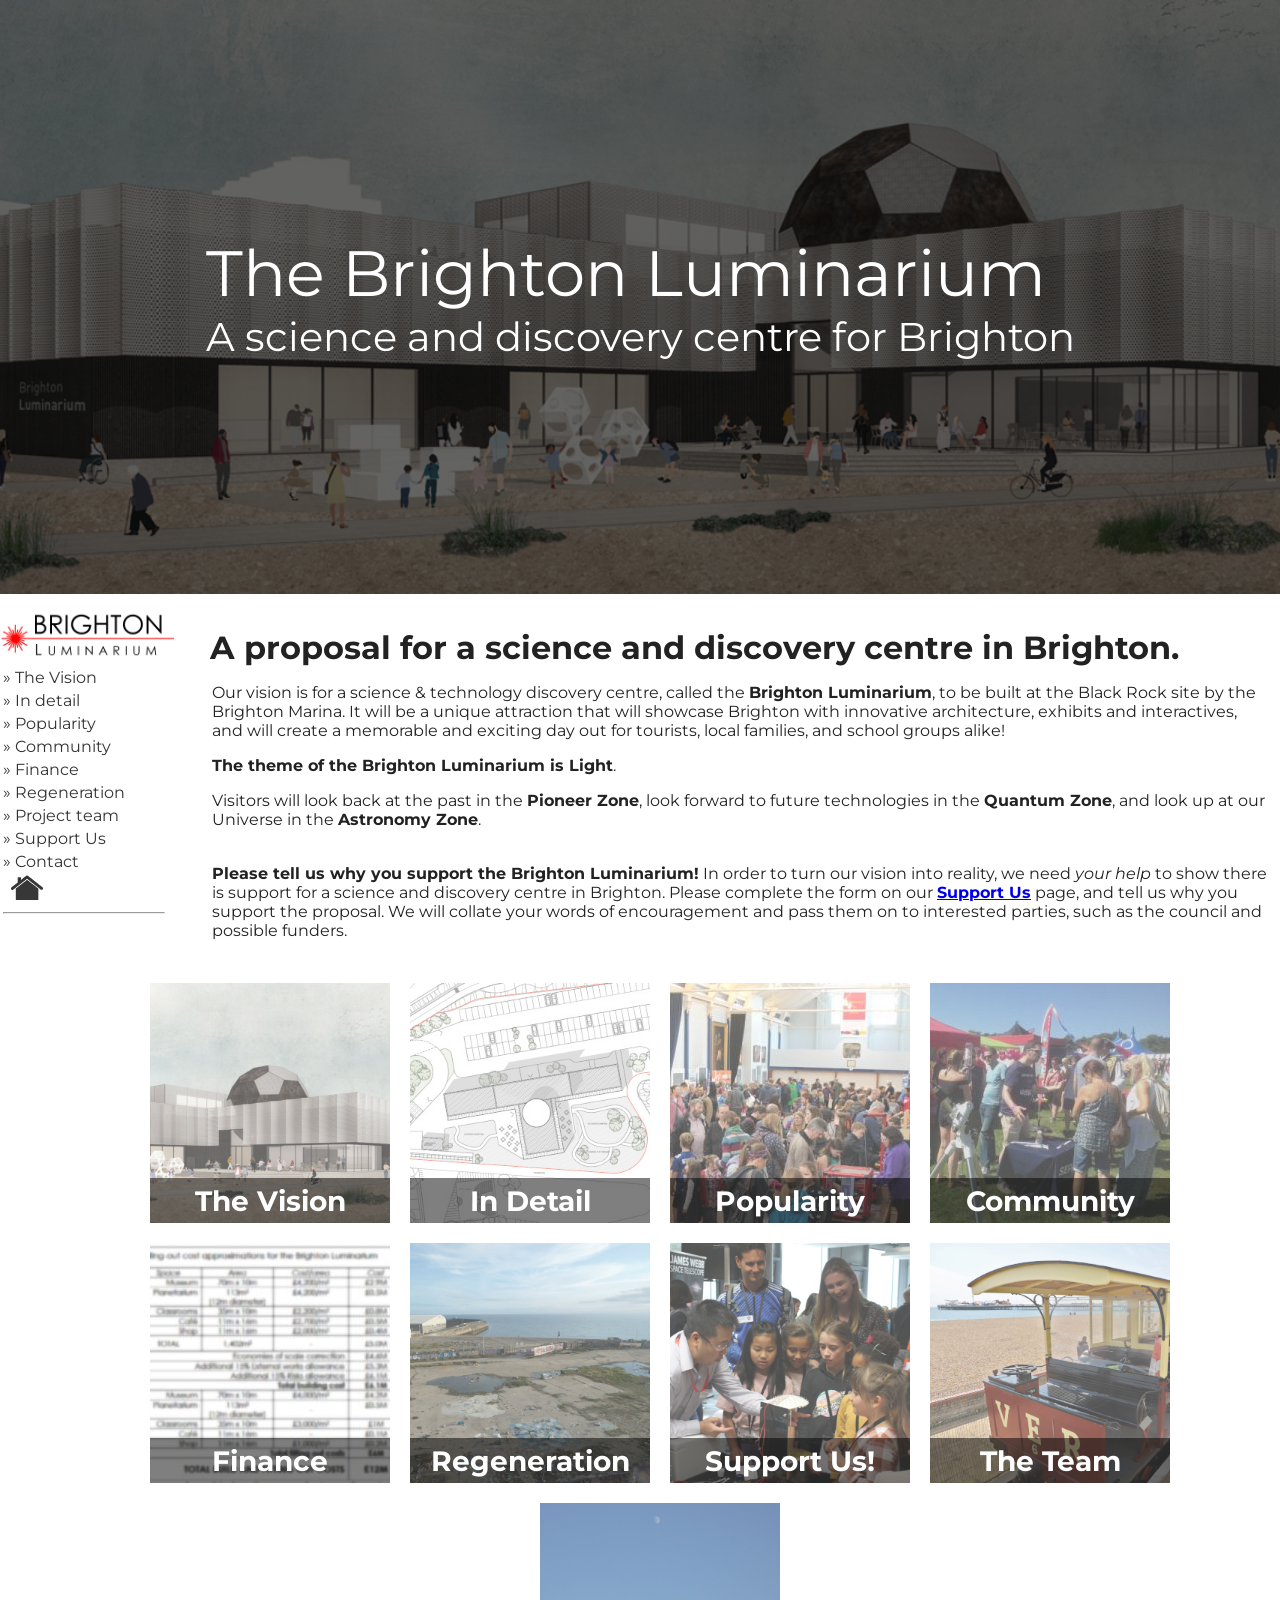
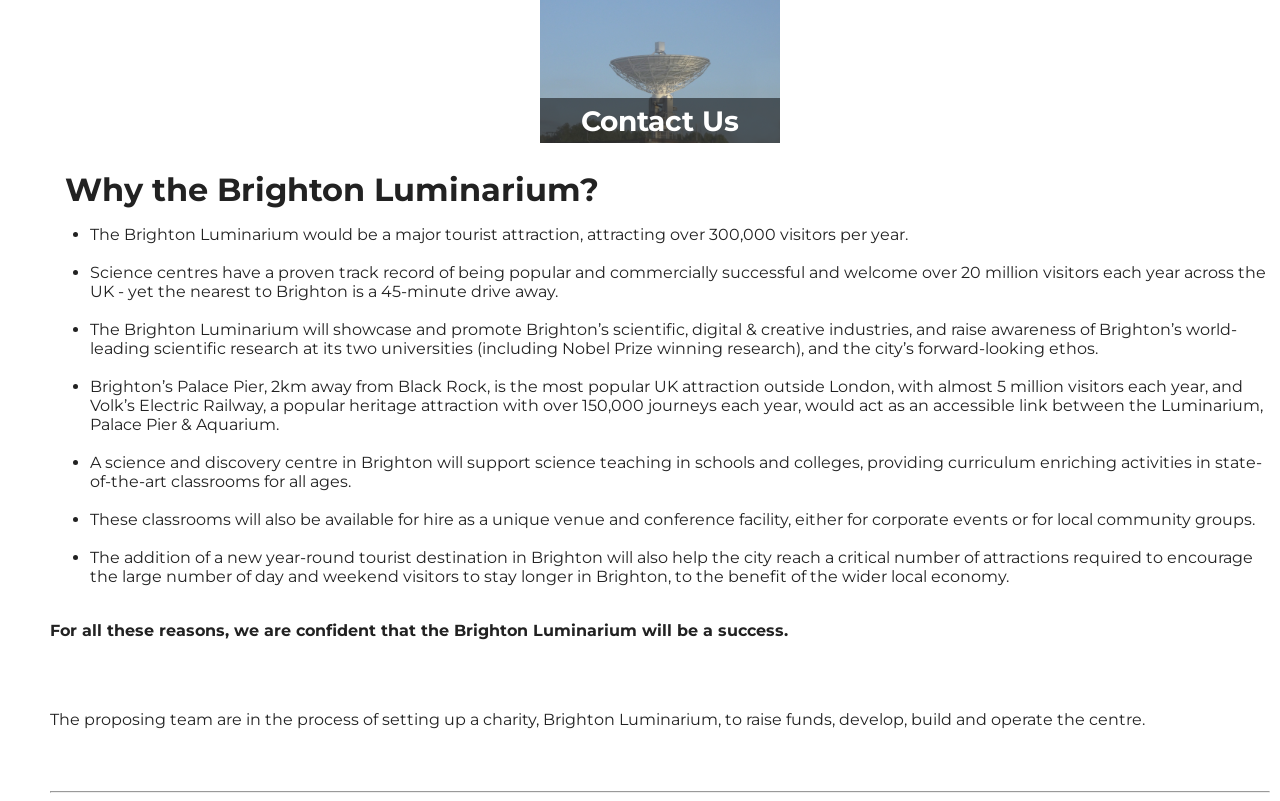
==== index.html @ b0a51fd8 "Update index.html" ====
<!DOCTYPE html>
<html lang="en">
<head>

  <meta charset="utf-8">
  <title>Brighton Luminarium</title>
  <meta name="description" content="">
  <meta name="author" content="">

  <!-- Mobile Specific Metas
  –––––––––––––––––––––––––––––––––––––––––––––––––– -->
  <meta name="viewport" content="width=device-width, initial-scale=1">

<link rel="stylesheet" href="css/common.css">
</head>
  
<body>

       
  <div class="title_container">
    <img src="images/Luminarium_smcrop.png" class="image_overlay">
    <div class="video_title_container">
      <span class='title'>The Brighton Luminarium</span><br>
      <span class='subtitle'>A science and discovery centre for Brighton</span>
      </div>
    </div>
  
<div class="leftmenubar" id="theleftmenubar"  style="top: 20px;">
  <script id="leftmenu" src="leftmenu.js"></script>
</div> 

<script>
function myFunction() {
  var x = document.getElementById("theleftmenubar");
  if (x.className === "leftmenubar") {
    x.className += " responsive";
  } else {
    x.className = "leftmenubar";
  }
}
</script>
  
    
 <div class="content">
   <br>
       <h2 style="align: center;">A proposal for a science and discovery centre in Brighton.</h2>
   
   <div style="margin-left: 162px; width: auto;">
     
<p>Our vision is for a science & technology discovery centre, called the <b>Brighton Luminarium</b>, to be built at the Black Rock site by the Brighton Marina.  It will be a unique attraction that will showcase Brighton with innovative architecture, exhibits and interactives, and will create a memorable and exciting day out for tourists, local families, and school groups alike!</p>
   
     <p><b>The theme of the Brighton Luminarium is Light</b>. </p>
     <p>Visitors will look back at the past in the <b>Pioneer Zone</b>, look forward to future technologies in the <b>Quantum Zone</b>, and look up at our Universe in the <b>Astronomy Zone</b>.
              
   <br><br>
   
   <p><b>Please tell us why you support the Brighton Luminarium!</b>  In order to turn our vision into reality, we need <i>your help</i> to show there is support for a science and discovery centre in Brighton.  Please complete the form on our <a href="supportus.html"><b>Support Us</b></a> page, and tell us why you support the proposal.  We will collate your words of encouragement and pass them on to interested parties, such as the council and possible funders.</p>
   <br>
  </div>
      
<div style="text-align:center;">
     
  <div class="menuimage">
  <a href="vision.html">
  <img src="/images/Luminarium_tinysq.jpg">
  <div class="menuimagetext">
    <h3>The Vision</h3>
    </div>
    </a>
  </div>
   
  <div class="menuimage">  
    <a href="detail.html">
  <img src="/images/Luminariumplans_tinysq.jpg">
  <div class="menuimagetext">
    <h3>In Detail</h3>
    </div>
    </a>
  </div> 
     
 <div class="menuimage">
  <a href="popularity.html">
  <img src="/images/popular_tinysq.jpg">
  <div class="menuimagetext">
    <h3>Popularity</h3>
    </div>
    </a>
  </div>
   
  <div class="menuimage">
  <a href="localcommunity.html">
  <img src="/images/localcommunity_tinysq.jpg">
  <div class="menuimagetext">
    <h3>Community</h3>
    </div>
    </a>
  </div> 
 
     
     
 <div class="menuimage">
 <a href="financial.html">
  <img src="/images/financial_tinysq.jpg">
  <div class="menuimagetext">
    <h3>Finance</h3>
    </div>
    </a>
  </div>
   
  <div class="menuimage">
  <a href="regeneration.html">
  <img src="/images/regeneration_tinysq.jpg">
  <div class="menuimagetext">
    <h3>Regeneration</h3>
    </div>
    </a>
  </div> 
     
 <div class="menuimage">
   <a href="supportus.html">
  <img src="/images/supportus_tinysq.jpg">
  <div class="menuimagetext">
    <h3>Support Us!</h3>
    </div>
    </a>
  </div>
        
 <div class="menuimage">
 <a href="team.html">
  <img src="/images/team_tinysq.jpg">
  <div class="menuimagetext">
    <h3>The Team</h3>
    </div>
    </a>
  </div>
       
  <div class="menuimage">  
  <a href="localcommunity.html">
  <img src="/images/contact_tinysq.jpg">
  <div class="menuimagetext">
    <h3>Contact Us</h3>
    </div>
    </a>
  </div> 
 
   </div>

  
  <h2>Why the Brighton Luminarium?</h2>
  
        <ul><li>The Brighton Luminarium would be a major tourist attraction, attracting over 300,000 visitors per year.<br><br></li>

          <li>Science centres have a proven track record of being popular and commercially successful and welcome over 20 million visitors each year across the UK - yet the nearest to Brighton is a 45-minute drive away.<br><br></li>
          
        <li>The Brighton Luminarium will showcase and promote Brighton’s scientific, digital & creative industries, and raise awareness of Brighton’s world-leading scientific research at its two universities (including Nobel Prize winning research), and the city’s forward-looking ethos.<br><br></li>
     <li>Brighton’s Palace Pier, 2km away from Black Rock, is the most popular UK attraction outside London, with almost 5 million visitors each year, and Volk’s Electric Railway, a popular heritage attraction with over 150,000 journeys each year, would act as an accessible link between the Luminarium, Palace Pier &amp; Aquarium.<br><br></li>
        <li>A science and discovery centre in Brighton will support science teaching in schools and colleges, providing curriculum enriching activities in state-of-the-art classrooms for all ages.<br><br></li>  
          <li>These classrooms will also be available for hire as a unique venue and conference facility, either for corporate events or for local community groups.<br><br></li>
        <li>The addition of a new year-round tourist destination in Brighton will also help the city reach a critical number of attractions required to encourage the large number of day and weekend visitors to stay longer in Brighton, to the benefit of the wider local economy.<br><br></li>
      </ul>
   <p><b>For all these reasons, we are confident that the Brighton Luminarium will be a success.</b></p>
  <br><br>
        <p>The proposing team are in the process of setting up a charity, Brighton Luminarium, to raise funds, develop, build and operate the centre. </p>

   <br><br>
   
  <hr>    

</div>
  
  


<!-- End Document -->
</body>
</html>
---- css/common.css ----
html, body {
  margin:0;
  padding:0;
  font-family: Arial, Helvetica, sans-serif;
  font-family: 'Montserrat', sans-serif;
  color:#222222;
}


/*  Front page index.html, big image and title formatting - much of this (the .introvid, video stuff & .social) is not even used, but it's left in just in case...  */

.title {
  font-family: Arial, Helvetica, sans-serif;
  font-family: 'Montserrat', sans-serif;
  font-size: 4.0em;
  color:#ffffff;
}

.subtitle {
  font-family: Arial, Helvetica, sans-serif;
  font-family: 'Montserrat', sans-serif;
  font-size: 2.5em;
  color:#ffffff;
}

.introvid {
  opacity:75%;
  /* width: 100vw; */
  width: auto;
  height: 66vh;
  object-fit: cover;
  padding: 0px;
}

.title_container {
  background-color: #000;
  padding: 0px;
  display: flex;
  justify-content: center;
  align-items: center;
  height: 66vh;
}

.video_wrapper {
  background-color: #000;
  padding: 0px;
  display: flex;
  justify-content: center;
  align-items: center;
}

.video_title_container {
  position:absolute;
}

.image_overlay {
  opacity:40%;
  width: auto;
  /* width: 100vw; */
  height: 66vh;
  object-fit: cover;
  padding: 0px;
}

.wrapper {
    display: flex;
    width: 100%;
}

.social {
  height: 40px;
  padding: 5px;
  opacity: 0.5;
  display: inline-block;
}

.social:hover {
  opacity: 1.0;
}

.photo:hover{
  color: #424242;
  -webkit-transition: all .3s ease-in;
  -moz-transition: all .3s ease-in;
  -ms-transition: all .3s ease-in;
  -o-transition: all .3s ease-in;
  transition: all .3s ease-in;
  opacity: 1;
  transform: scale(2);
  -ms-transform: scale(2); /* IE 9 */
  -webkit-transform: scale(2); /* Safari and Chrome */

}



/* General formatting in the sub-pages */

.tablecaption {
  font-family: Arial, Helvetica, sans-serif;
  font-family: 'Montserrat', sans-serif;
  font-size: 0.8em;
  font-style: italic;
  color:#555555;
  text-align: center;
  float: center;
  width: 80%;
  margin: auto;
  margin-bottom: 8px;
  margin-left: auto; 
  margin-right: auto;
  z-index: 1;
}

/*  BLimgs (Brighton Luminarium images) are the inset images, with captions, on all the pages */
.BLimgs {
  border: 4px solid #cccccc;
  margin: 20px 20px 20px 100px;
  text-align: center;
  float: center;
  margin: auto;
  margin-left: auto; 
  margin-right: auto;
  z-index: 1;
  width: 320px;
  hspace: 20px;
}

/*  This sets the div-box for the .BLimgs (images) to go in.  It changes size if the windows shrinks (=on a mobile phone) - see far below for that code.  */
.BLimgsdiv {
 width: 360px;
 position: relative; 
 display:inline-block;
}

.BLimgsdiv hr {
  width: 80%;
}

.decorimage {
  float: right; 
}

h1, h2 {
  font-family: Arial, Helvetica, sans-serif;
  font-family: 'Montserrat', sans-serif;
}

h1 {
    font-size: 3.0em;
}

h2 {
  font-size: 2.0em;
  margin: 15px;
 }

li {
  left: 15px;
}

.content {
  font-family: 'Montserrat', sans-serif;
  margin-left: 50px;
   margin-right: 10px;
  /* was margin-left: 70px; */
  left: 15px;
  right: 15px;
  position: static;
  top: 12px;
  text-align: left;
  align: left;
  margin-top: 0px;
  z-index: 1;
}

.frontpageformatfiddle {
  margin-top: 0px;
}




/* top left menu bar formatting...  */

/* the leftmenubar contains the menuicon at the top, followed by the menuitems */

.menuicon {
  position: relative;
  top: 0px;
  text-align: left;
  margin-left: -30px;
  color: #333333;
  text-decoration: none; 
/*  The following height command, and in the thin window .leftmenubar definition, puts a bit of space between the BL icon and the top menu item */
  height: 50px;
  padding-bottom: 5px;
}

.menuicon a {
  text-decoration: none;
}

.menuitems {
    background: rgba(255,255,255,0.9);
    margin-top: -4px;
/*  background-color: #ffffff;  */
/*  width: 160px;    ....makes hr in left menu appear all the time.   */
}

.menuitems a {
  color: #333333;
  text-decoration: none;
  font-size: 1.0em;
  opacity:  1.0;
  z-index: 9;
  align: left;
  text-align: left;
}


.leftmenubar {
  position: relative;
  width: 210px;
  opacity:  1.0;
  z-index: 9;
  float: left;
  background-color: #ffffff;
  margin-bottom: 0px;
}

.leftmenubar a {
  color: #333333;
  text-decoration: none
}

.leftmenubar a:hover {
  color: #000000;
  font-weight: bold;
}








/* This is for the big menu images in the front index.html page */

.menuimage {
  position: relative;
/*  float: left; */
  display: inline-block;
/*  margin: 10px;  */
  margin: 8px; 
}

.menuimage img {
/*  height: 320px;  */
/*  width: 320px;  */
  height: 240px;  
  width: 240px;
  opacity: 0.7;
}

.menuimage img:hover {
  opacity: 1.0;
}

.menuimagetext {
  font-family: Arial, Helvetica, sans-serif;
  font-family: 'Montserrat', sans-serif;
  color:#ffffff;
  text-color: white;
  text-decoration: none; 
  
  position: absolute; /* Position the background text */
  background: rgb(0, 0, 0); /* Fallback color */
  background: rgba(0, 0, 0, 0.5); /* Black background with 0.5 opacity */
  
   width: 240px;  /* was 225px */
   height: 15px;
   padding-bottom: 30px;
   bottom: 4px;
   padding-left: 0px;  /* was 15px */
   left: 0px; 
   font-size: 1.5em;
  
}

.menuimagetext h3 {
  padding-top: 0px;
/*  margin-top: 10px;  */
  margin-top: 6px;
}

.menuimagetext a {
  color:#ffffff;
  text-color: white;
  text-decoration: none; 
}







/* If the screen is narrow, either on a computer of a phone, then the following formatting tweaks it accordingly */

@media screen and (max-width: 800px) {
  
  .icon {
   margin-top: 10px; 
  }
  
  .leftmenubar { 
    z-index: 0;
    /*  The following height command hides the entire left menu when the window is thin.  If it's not defined, the menu appears on top of the text throughout */
    height: 55px;
    margin-left: 0px;
    padding-left: 0px;
    left: 15px;
    /*  width: 225px;  */
    /* width: 335px; */
    width:  100%; 
    margin-top: -20px;
  }
   
  .leftmenubar a {
    display: none;
    float: none;
    opacity: 1.0;
  }
  
  .leftmenubar a.icon {
    display: block;
    text-color: black;
  }
  
  .leftmenubar.responsive {
    position: relative;
/*    background-color: #ffffff;  */
    background: rgba(255,255,255,0.9);
 /*   opacity: 1.0; */
    z-index: 9;
  }
  
  .leftmenubar.responsive a {
    float: none;
    display: block;
  }
  
  
 .leftmenubar table, tbody, tr, td {
   border-spacing: 0px;
   left: 0px;
   padding-left: 0px;
   margin-left: 0px;
   height: 0px;
   width: 0px;
  }
  
  .menuicon {
    margin-left: 0px;
  }
  
  .menuitems {
    background: rgba(255,255,255,1.0);
   /*  width: 175px; */
  }
  
  .BLimgs {
  width: 160px;
  hspace: 10px;
}
  
 .BLimgsdiv {
 width: 180px;
}

  h1, h2 {
    text-align: center;
    margin-left: 10px;
    margin-right: 10px;
    margin-top: 25px;
    margin-bottom: 10px;
}
  
  h3 {margin-top: 0px; }
   
  .content {
    margin-left: 15px;
    margin-right: 10px;
    padding-left: 10px;
    padding-right: 10px;
    margin-top: 25px;
  }
  
  .menuimage img {
    height: 160px;  
    width: 160px;
    opacity: 1.0;
  }
  
  .menuimagetext {
   width: 160px; /* was 150px */
   height: 10px;
   padding-bottom: 20px;
   bottom: 4px;
   padding-left: 0px; /* was 10px */ 
   left: 0px; 
   font-size: 1em;
}

.menuimagetext h3 {
   font-size: 1em;
}
  
  

}  /*  End of narrow window formatting.  */



/* Also, if the page is narrow, change the front index.html image accordinly */

@media screen and (max-width: 600px) {  
  .decorimage {
    float: none;
    align: center;
    margin-left: auto;
    margin-right: auto;
    display: block;
  }
}
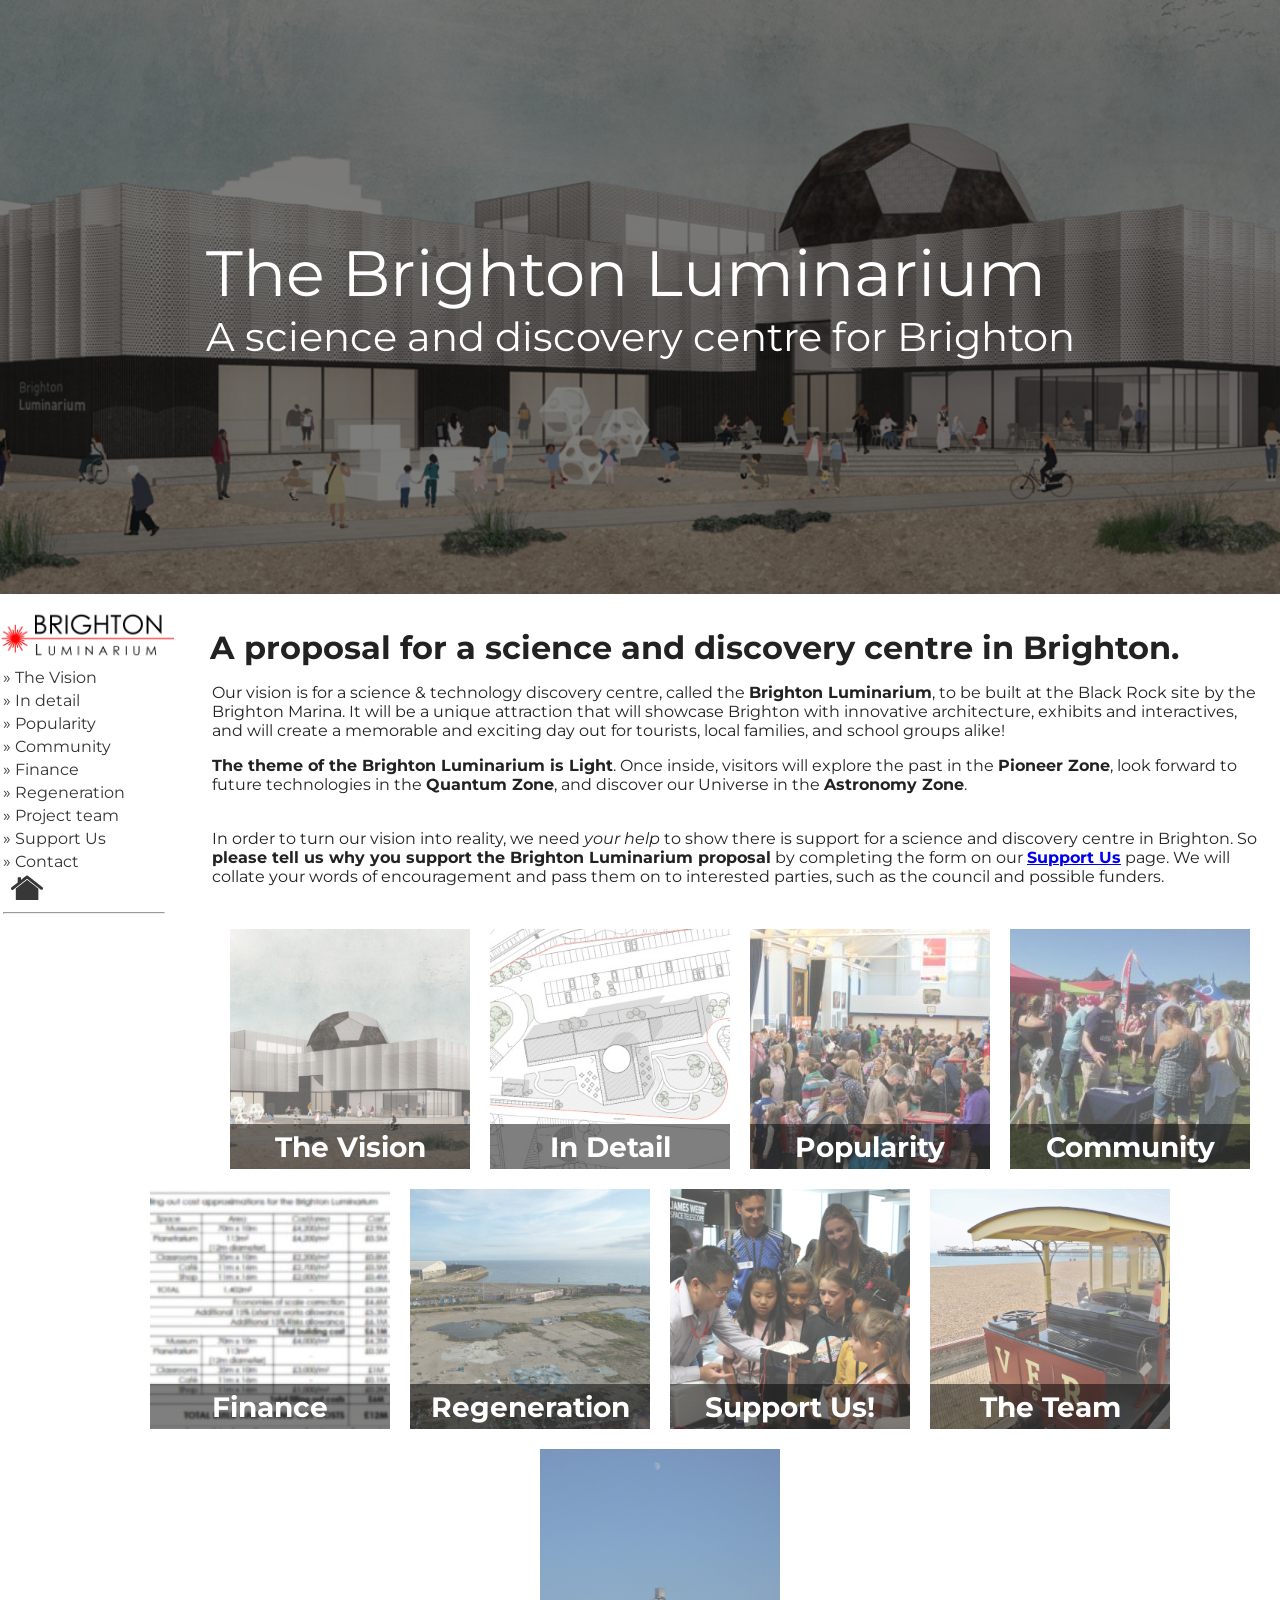
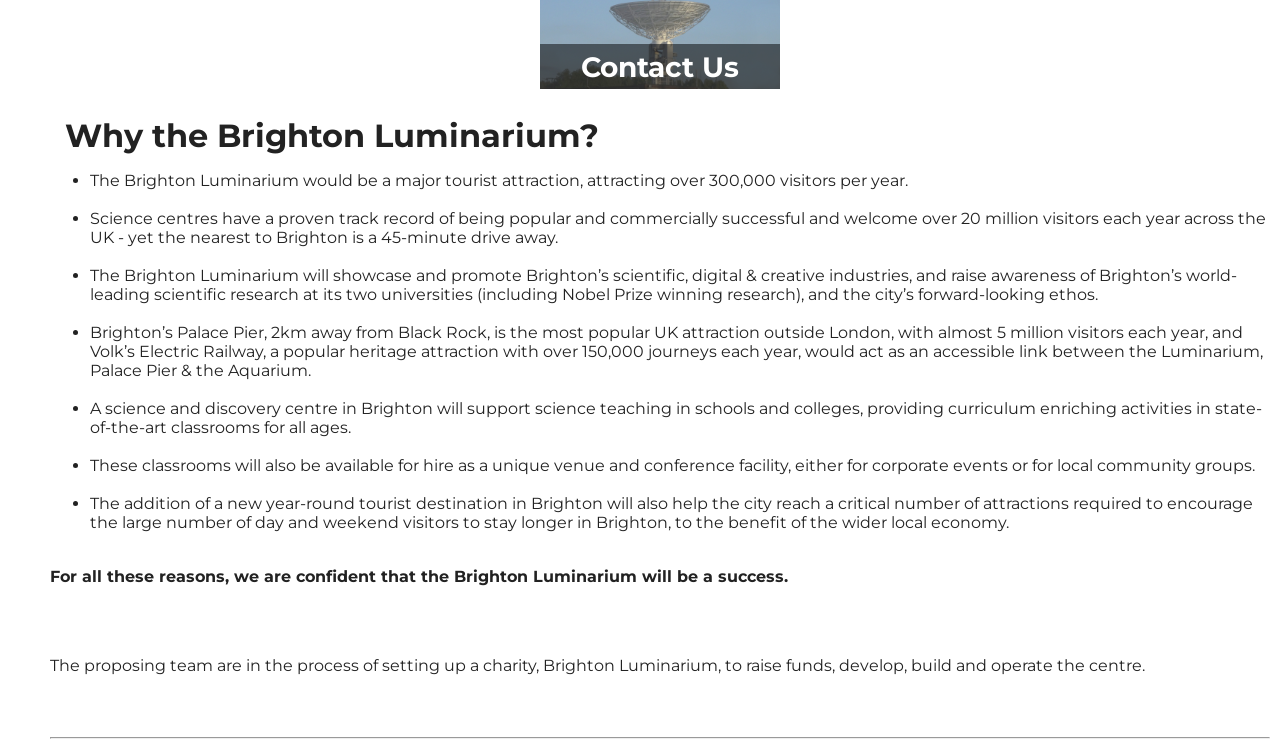
==== commit 26393ba8: "Update index.html" ====
--- a/index.html
+++ b/index.html
@@ -49,12 +49,11 @@
      
 <p>Our vision is for a science & technology discovery centre, called the <b>Brighton Luminarium</b>, to be built at the Black Rock site by the Brighton Marina.  It will be a unique attraction that will showcase Brighton with innovative architecture, exhibits and interactives, and will create a memorable and exciting day out for tourists, local families, and school groups alike!</p>
    
-     <p><b>The theme of the Brighton Luminarium is Light</b>. </p>
-     <p>Visitors will look back at the past in the <b>Pioneer Zone</b>, look forward to future technologies in the <b>Quantum Zone</b>, and look up at our Universe in the <b>Astronomy Zone</b>.
+     <p><b>The theme of the Brighton Luminarium is Light</b>. Once inside, visitors will explore the past in the <b>Pioneer Zone</b>, look forward to future technologies in the <b>Quantum Zone</b>, and discover our Universe in the <b>Astronomy Zone</b>.
               
    <br><br>
    
-   <p><b>Please tell us why you support the Brighton Luminarium!</b>  In order to turn our vision into reality, we need <i>your help</i> to show there is support for a science and discovery centre in Brighton.  Please complete the form on our <a href="supportus.html"><b>Support Us</b></a> page, and tell us why you support the proposal.  We will collate your words of encouragement and pass them on to interested parties, such as the council and possible funders.</p>
+   <p>In order to turn our vision into reality, we need <i>your help</i> to show there is support for a science and discovery centre in Brighton. So <b>please tell us why you support the Brighton Luminarium proposal</b> by completing the form on our <a href="supportus.html"><b>Support Us</b></a> page.  We will collate your words of encouragement and pass them on to interested parties, such as the council and possible funders.</p>
    <br>
   </div>
       
@@ -153,7 +152,7 @@
           <li>Science centres have a proven track record of being popular and commercially successful and welcome over 20 million visitors each year across the UK - yet the nearest to Brighton is a 45-minute drive away.<br><br></li>
           
         <li>The Brighton Luminarium will showcase and promote Brighton’s scientific, digital & creative industries, and raise awareness of Brighton’s world-leading scientific research at its two universities (including Nobel Prize winning research), and the city’s forward-looking ethos.<br><br></li>
-     <li>Brighton’s Palace Pier, 2km away from Black Rock, is the most popular UK attraction outside London, with almost 5 million visitors each year, and Volk’s Electric Railway, a popular heritage attraction with over 150,000 journeys each year, would act as an accessible link between the Luminarium, Palace Pier &amp; Aquarium.<br><br></li>
+     <li>Brighton’s Palace Pier, 2km away from Black Rock, is the most popular UK attraction outside London, with almost 5 million visitors each year, and Volk’s Electric Railway, a popular heritage attraction with over 150,000 journeys each year, would act as an accessible link between the Luminarium, Palace Pier &amp; the Aquarium.<br><br></li>
         <li>A science and discovery centre in Brighton will support science teaching in schools and colleges, providing curriculum enriching activities in state-of-the-art classrooms for all ages.<br><br></li>  
           <li>These classrooms will also be available for hire as a unique venue and conference facility, either for corporate events or for local community groups.<br><br></li>
         <li>The addition of a new year-round tourist destination in Brighton will also help the city reach a critical number of attractions required to encourage the large number of day and weekend visitors to stay longer in Brighton, to the benefit of the wider local economy.<br><br></li>
--- a/css/common.css
+++ b/css/common.css
@@ -55,7 +55,7 @@
 }
 
 .image_overlay {
-  opacity:40%;
+  opacity:50%;
   width: auto;
   /* width: 100vw; */
   height: 66vh;
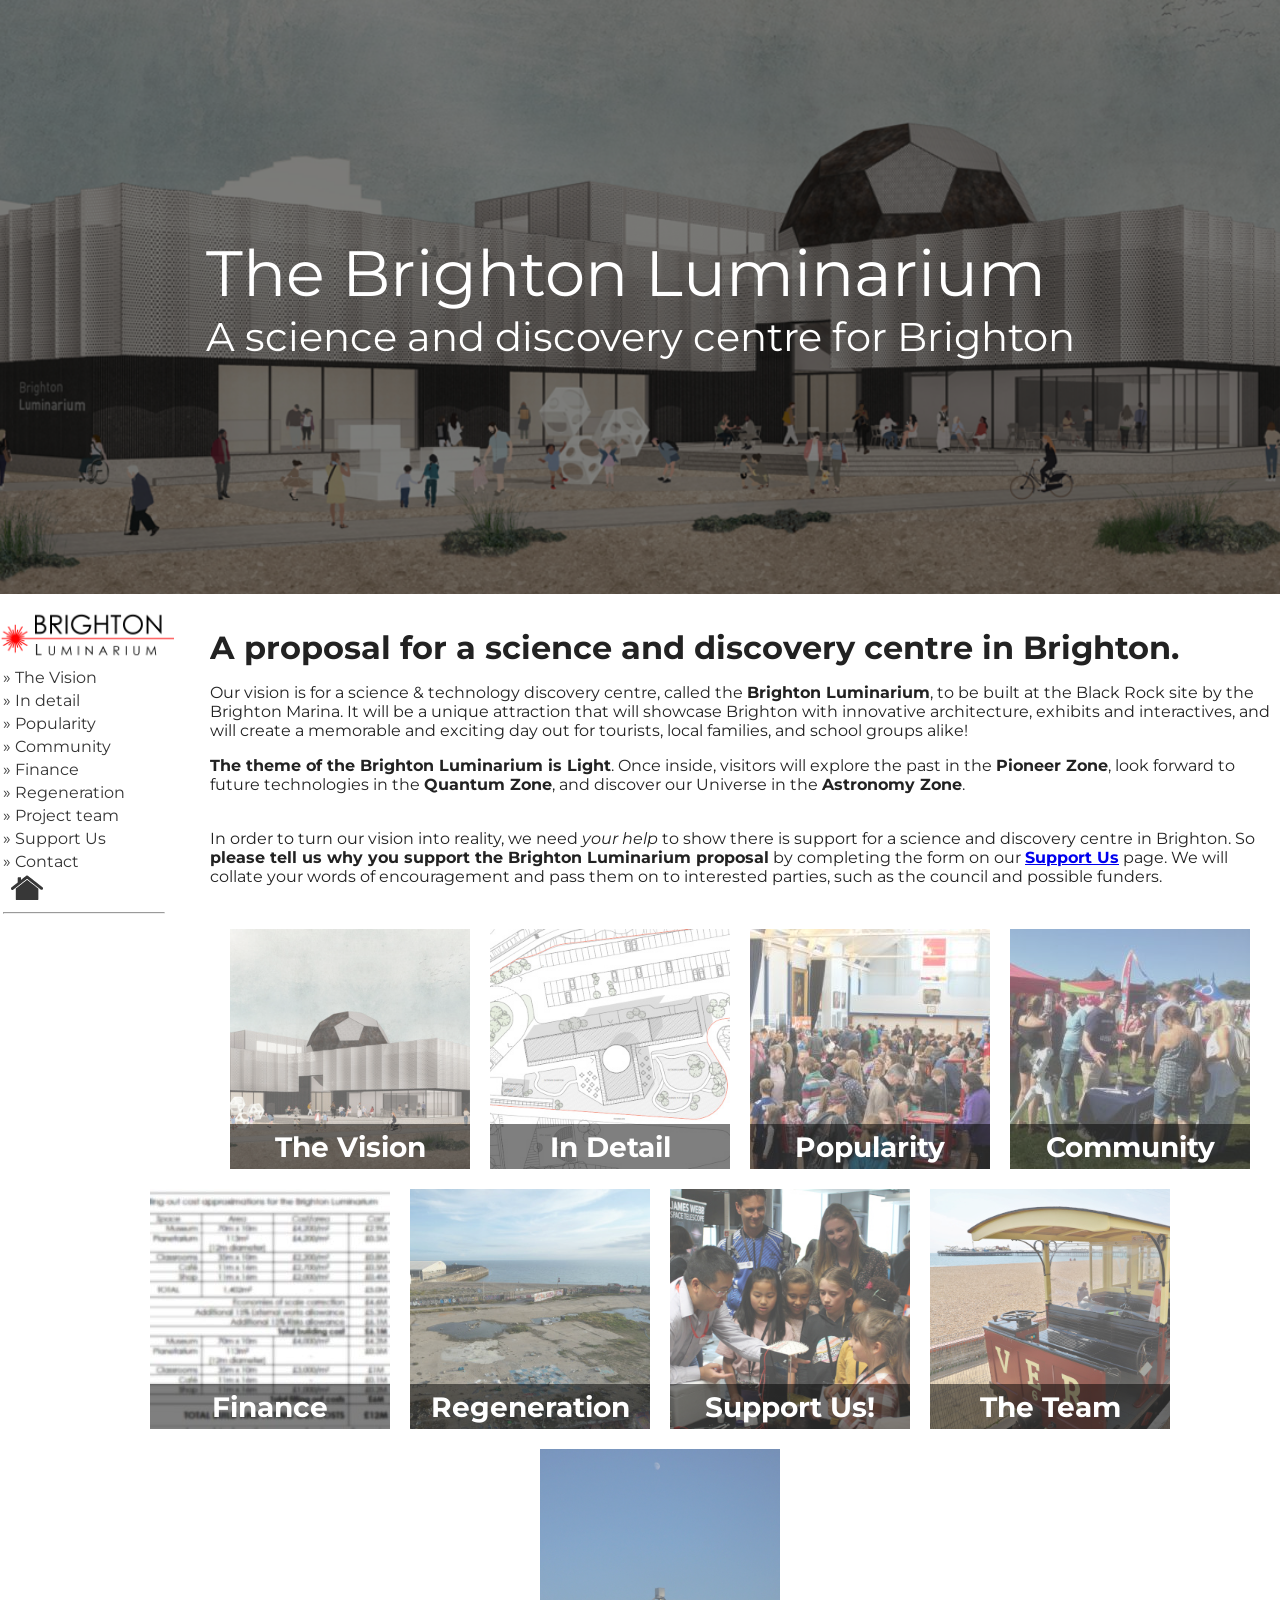
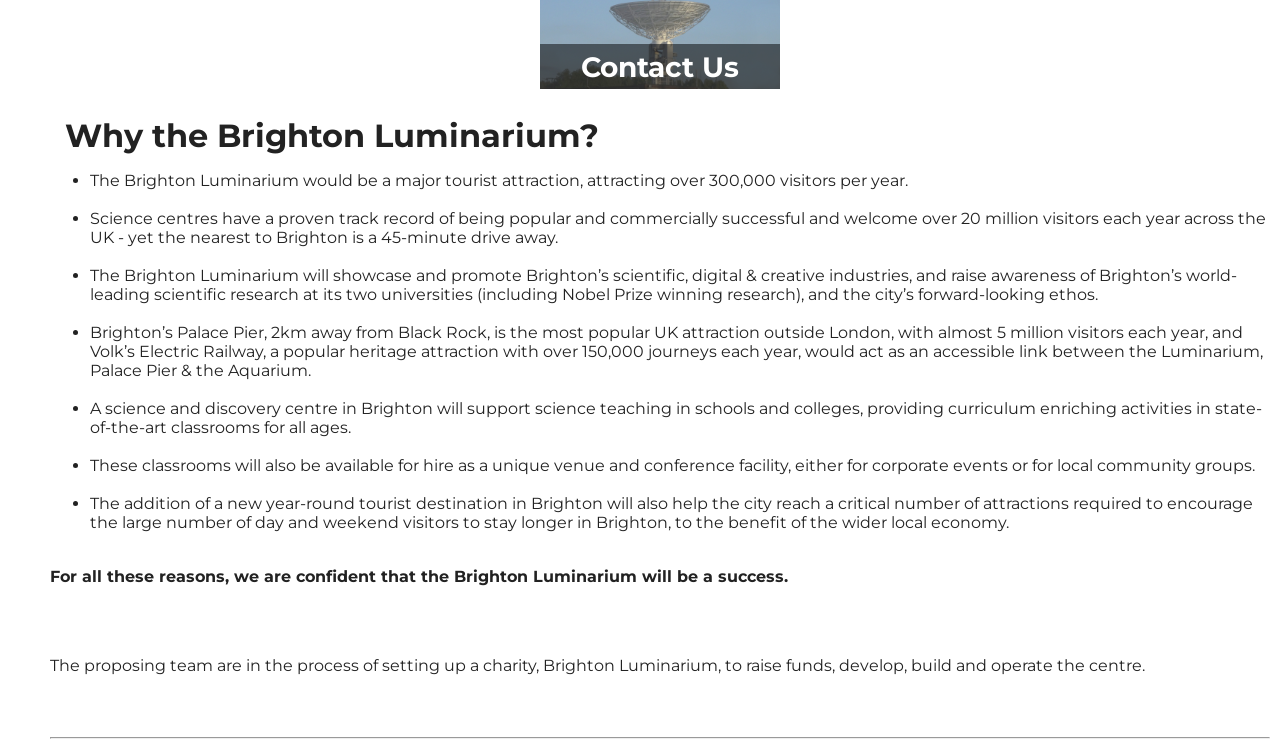
==== commit b84bf6b9: "Update index.html" ====
--- a/index.html
+++ b/index.html
@@ -45,7 +45,7 @@
    <br>
        <h2 style="align: center;">A proposal for a science and discovery centre in Brighton.</h2>
    
-   <div style="margin-left: 162px; width: auto;">
+   <div class="WideMainPage">
      
 <p>Our vision is for a science & technology discovery centre, called the <b>Brighton Luminarium</b>, to be built at the Black Rock site by the Brighton Marina.  It will be a unique attraction that will showcase Brighton with innovative architecture, exhibits and interactives, and will create a memorable and exciting day out for tourists, local families, and school groups alike!</p>
    
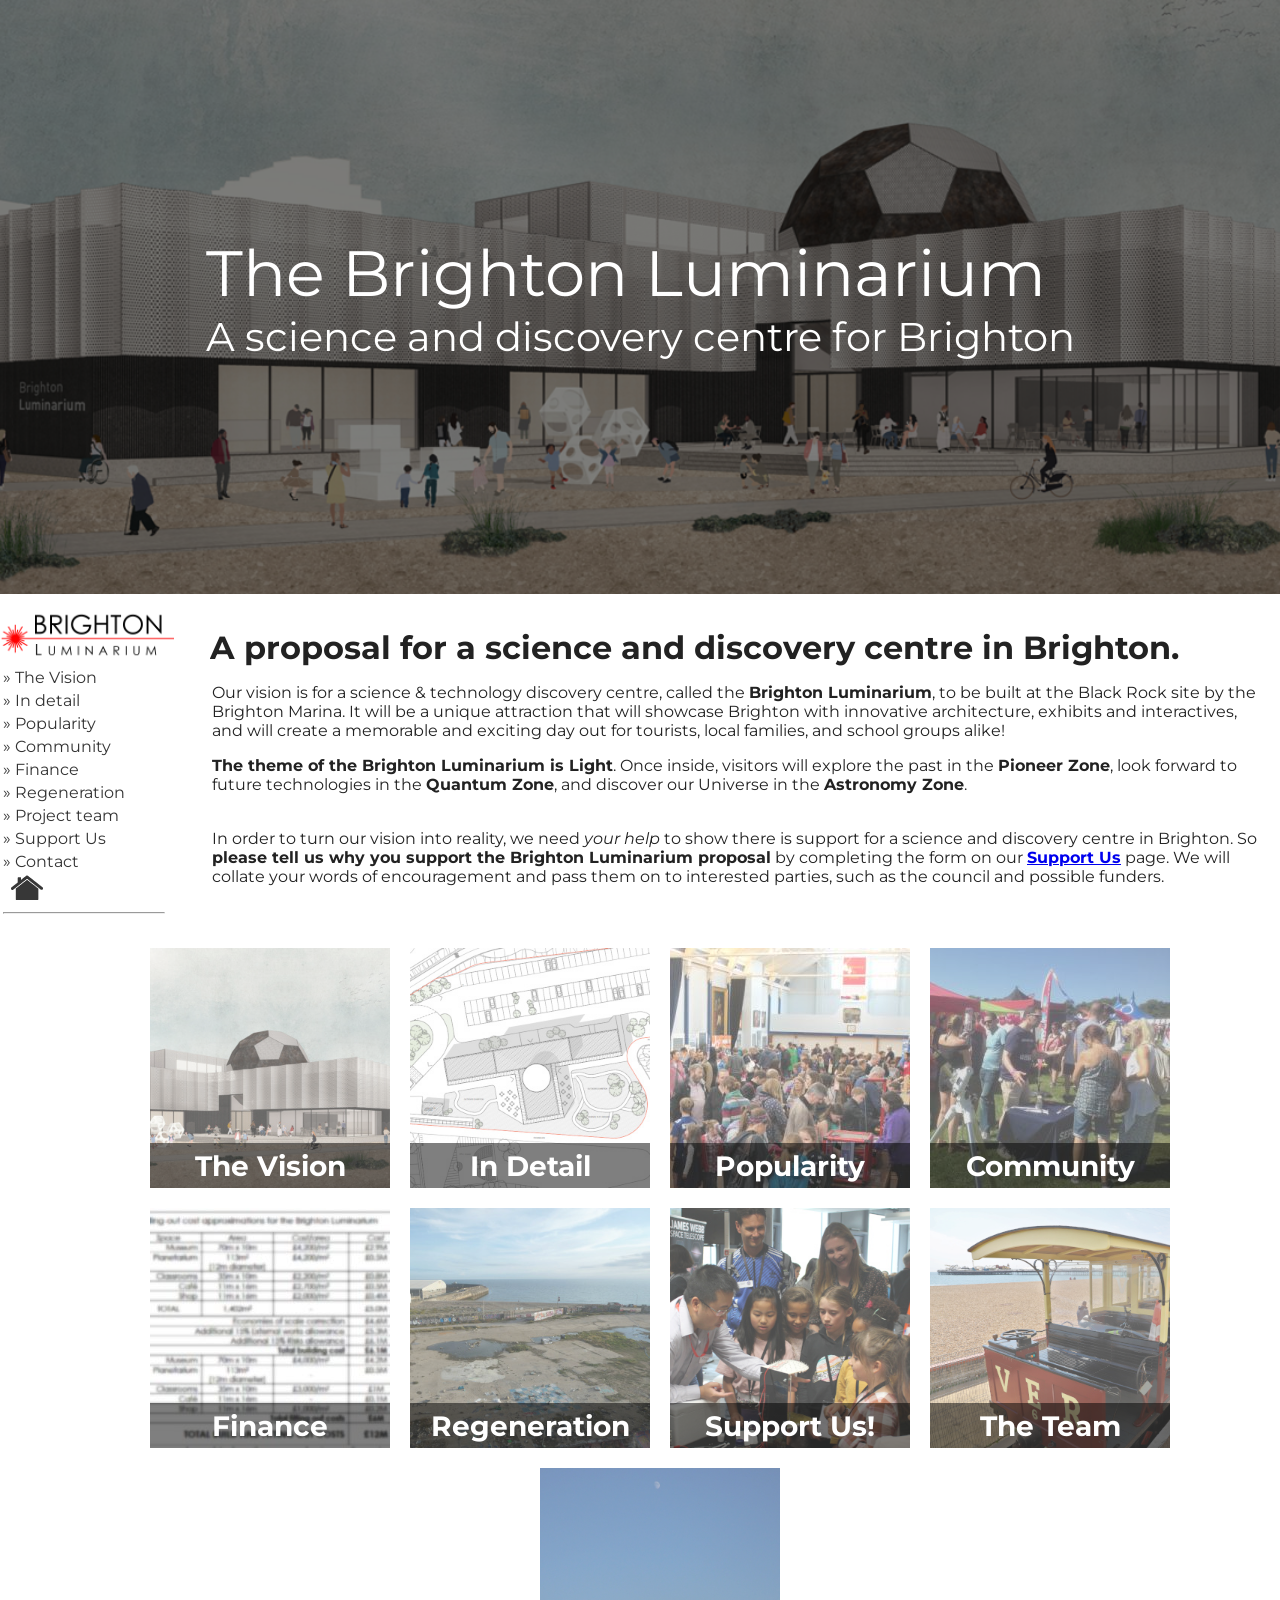
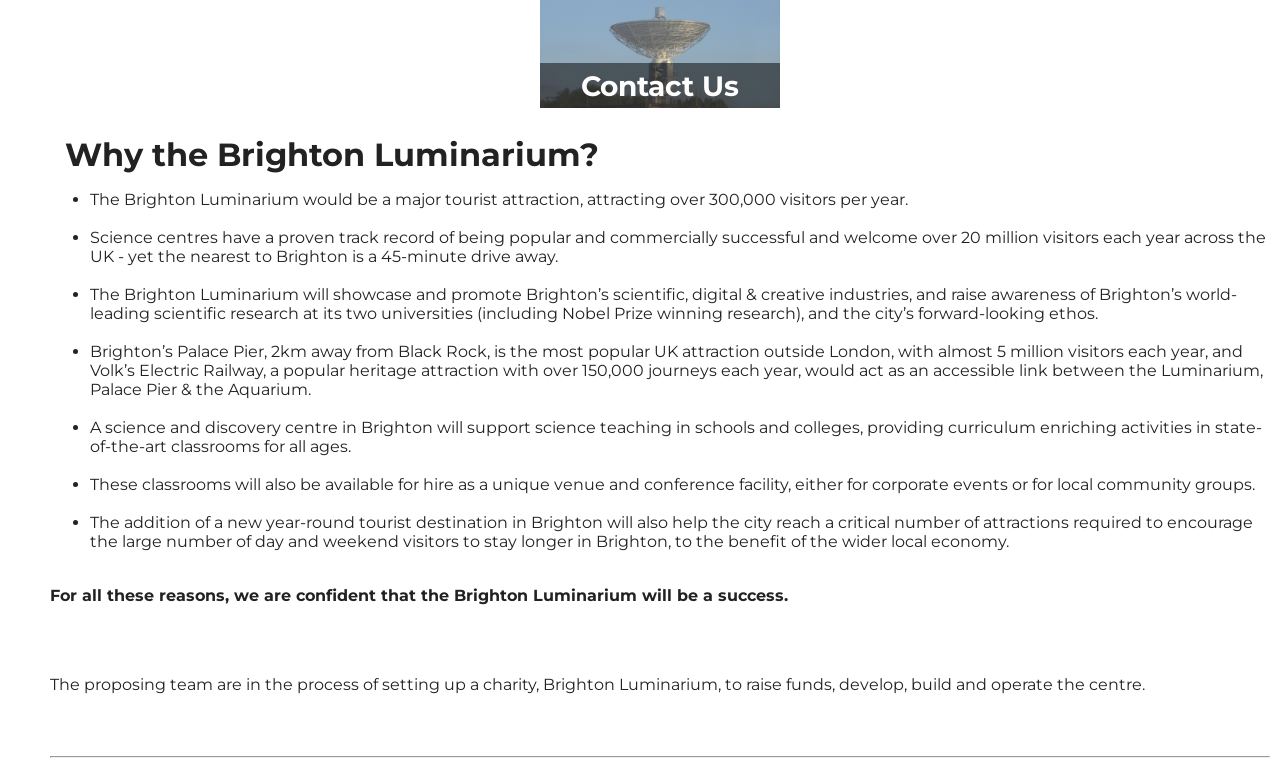
==== commit 61ff7cb9: "Update index.html" ====
--- a/index.html
+++ b/index.html
@@ -54,7 +54,7 @@
    <br><br>
    
    <p>In order to turn our vision into reality, we need <i>your help</i> to show there is support for a science and discovery centre in Brighton. So <b>please tell us why you support the Brighton Luminarium proposal</b> by completing the form on our <a href="supportus.html"><b>Support Us</b></a> page.  We will collate your words of encouragement and pass them on to interested parties, such as the council and possible funders.</p>
-   <br>
+   <br><br>
   </div>
       
 <div style="text-align:center;">
--- a/css/common.css
+++ b/css/common.css
@@ -302,7 +302,11 @@
   text-decoration: none; 
 }
 
-
+/* If page is wide, do some additional formatting.  The margin-left tab is overruled in the following narrow screen check  */
+.WideMainPage {
+  margin-left: 162px; 
+  width: auto;
+}
 
 
 
@@ -372,6 +376,12 @@
    /*  width: 175px; */
   }
   
+  
+  .WideMainPage {
+  margin-left: 0px; 
+  width: auto;
+}
+
   .BLimgs {
   width: 160px;
   hspace: 10px;
@@ -437,3 +447,5 @@
   }
 }
 
+
+
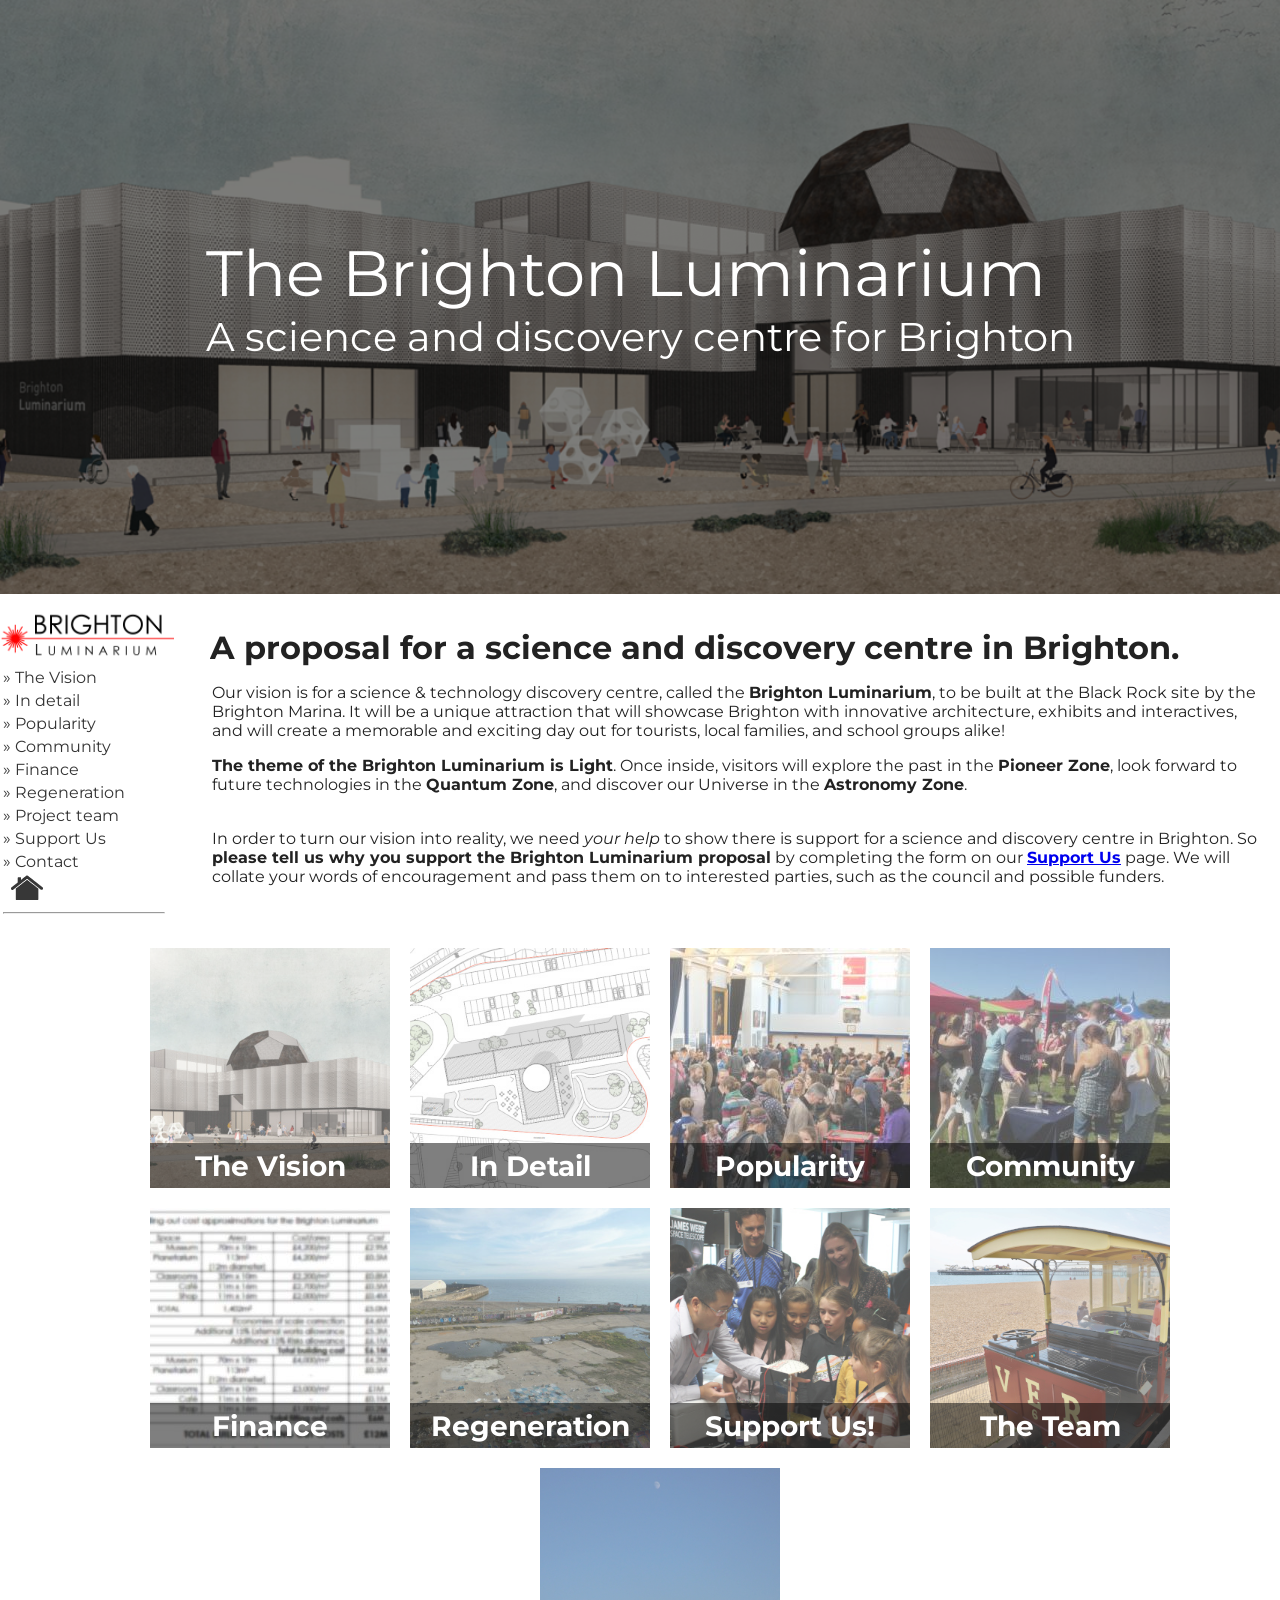
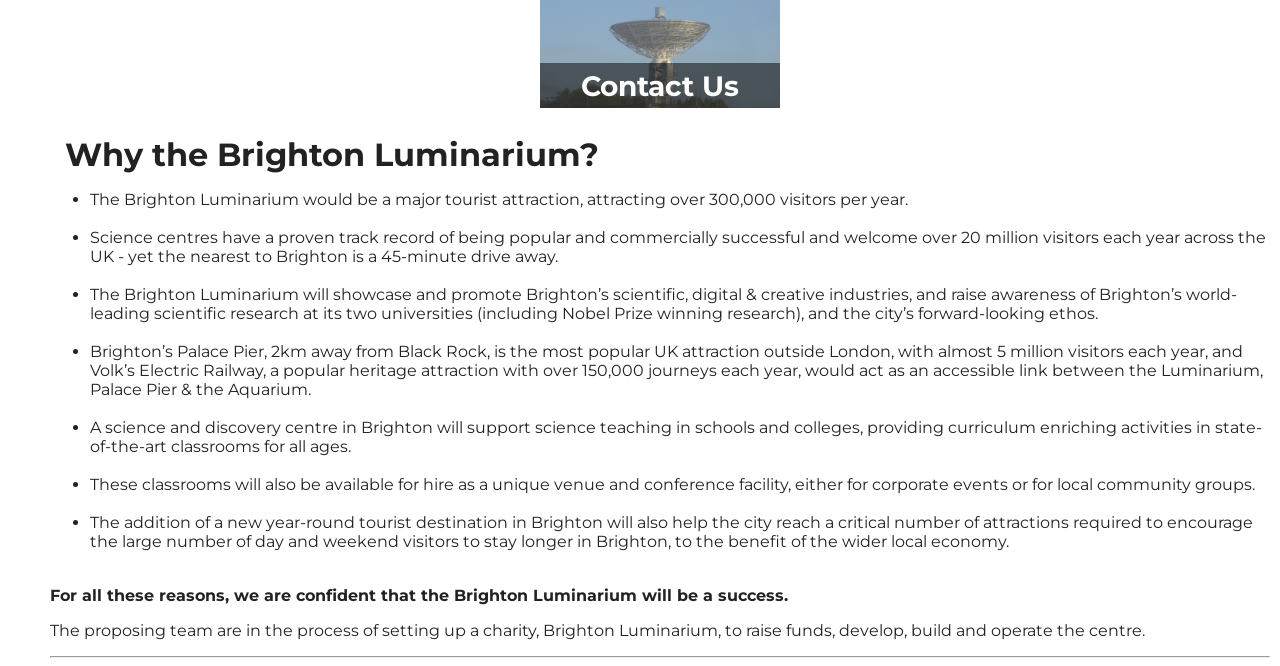
==== commit cf73b50b: "Update index.html" ====
--- a/index.html
+++ b/index.html
@@ -158,10 +158,9 @@
         <li>The addition of a new year-round tourist destination in Brighton will also help the city reach a critical number of attractions required to encourage the large number of day and weekend visitors to stay longer in Brighton, to the benefit of the wider local economy.<br><br></li>
       </ul>
    <p><b>For all these reasons, we are confident that the Brighton Luminarium will be a success.</b></p>
-  <br><br>
+
         <p>The proposing team are in the process of setting up a charity, Brighton Luminarium, to raise funds, develop, build and operate the centre. </p>
 
-   <br><br>
    
   <hr>    
 
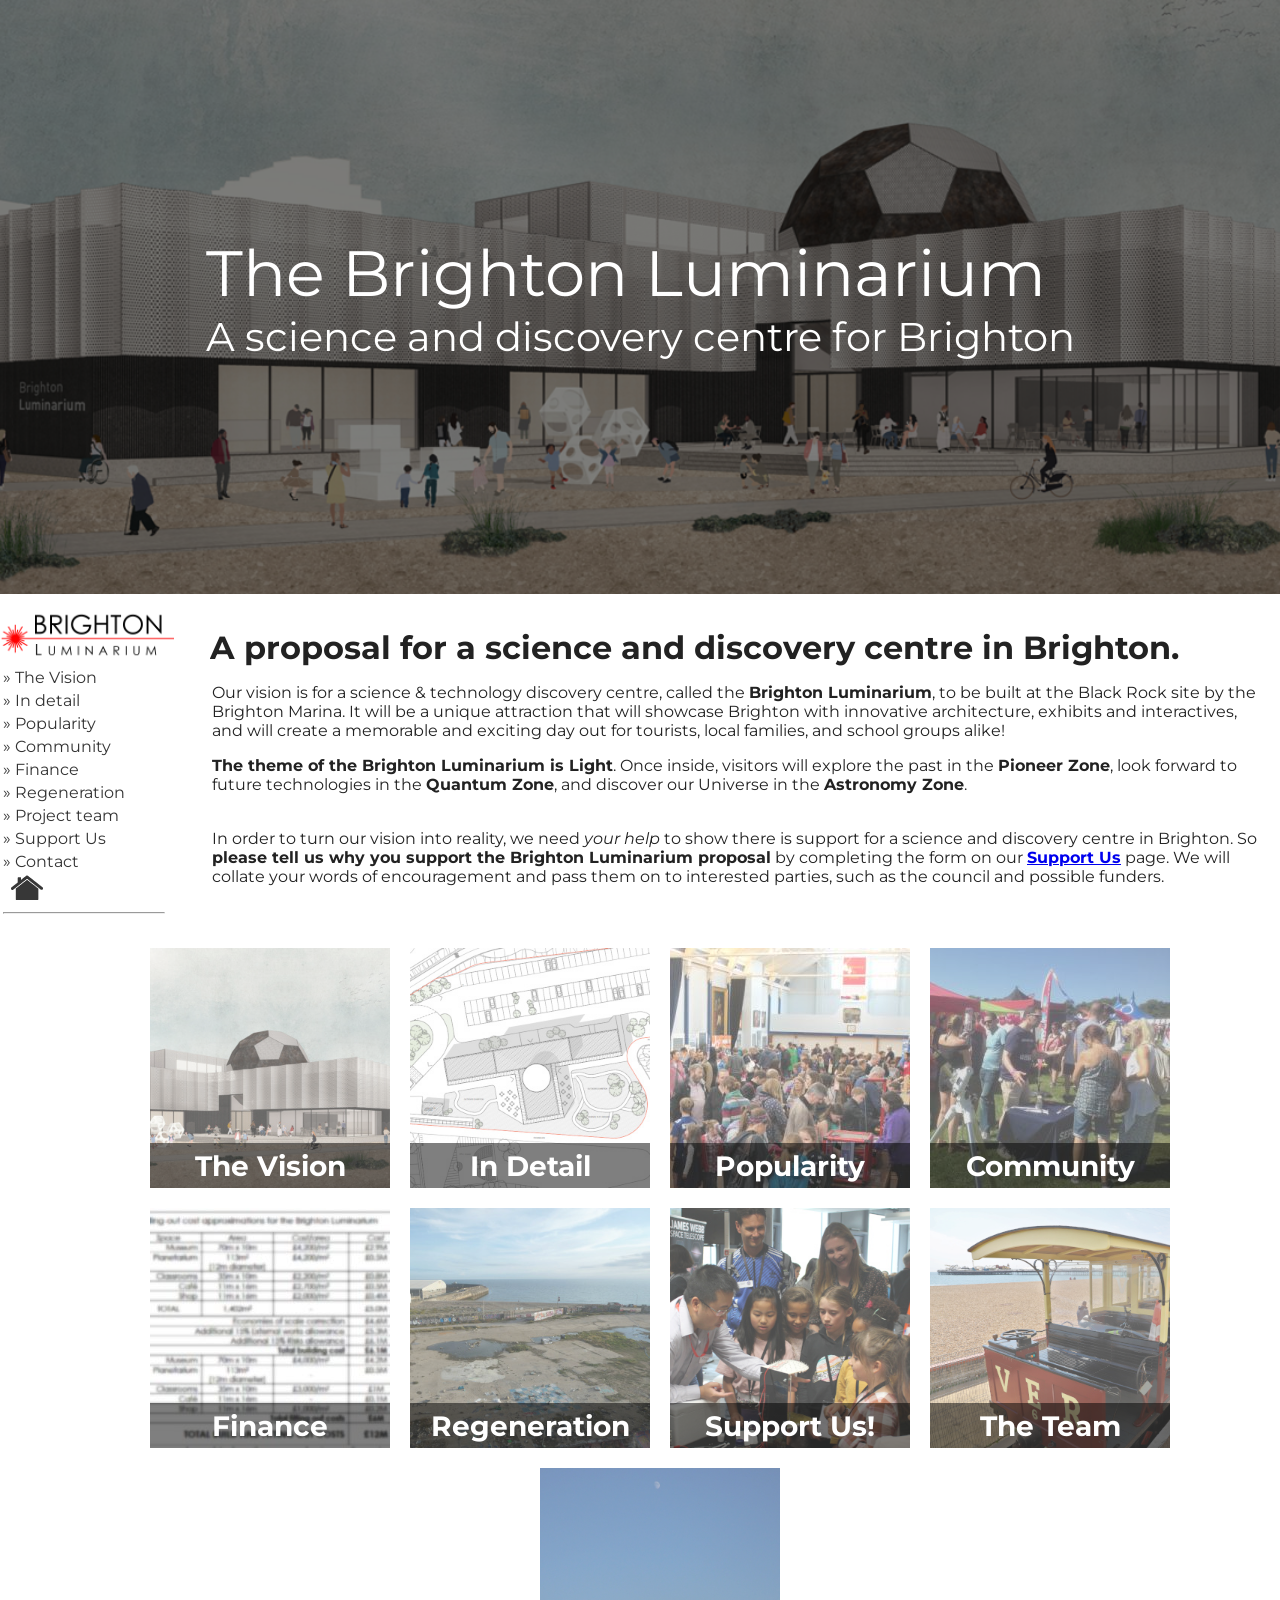
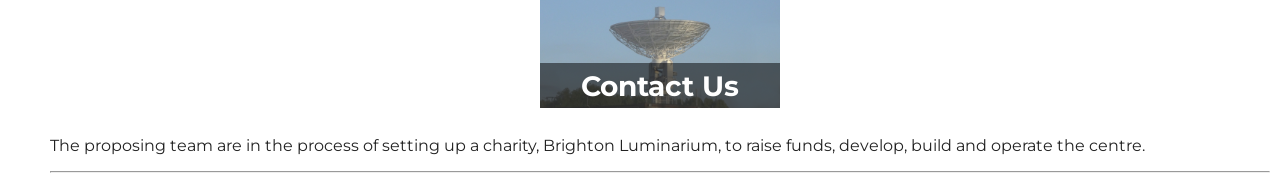
==== commit b79bf65d: "Update index.html" ====
--- a/index.html
+++ b/index.html
@@ -144,21 +144,7 @@
  
    </div>
 
-  
-  <h2>Why the Brighton Luminarium?</h2>
-  
-        <ul><li>The Brighton Luminarium would be a major tourist attraction, attracting over 300,000 visitors per year.<br><br></li>
-
-          <li>Science centres have a proven track record of being popular and commercially successful and welcome over 20 million visitors each year across the UK - yet the nearest to Brighton is a 45-minute drive away.<br><br></li>
-          
-        <li>The Brighton Luminarium will showcase and promote Brighton’s scientific, digital & creative industries, and raise awareness of Brighton’s world-leading scientific research at its two universities (including Nobel Prize winning research), and the city’s forward-looking ethos.<br><br></li>
-     <li>Brighton’s Palace Pier, 2km away from Black Rock, is the most popular UK attraction outside London, with almost 5 million visitors each year, and Volk’s Electric Railway, a popular heritage attraction with over 150,000 journeys each year, would act as an accessible link between the Luminarium, Palace Pier &amp; the Aquarium.<br><br></li>
-        <li>A science and discovery centre in Brighton will support science teaching in schools and colleges, providing curriculum enriching activities in state-of-the-art classrooms for all ages.<br><br></li>  
-          <li>These classrooms will also be available for hire as a unique venue and conference facility, either for corporate events or for local community groups.<br><br></li>
-        <li>The addition of a new year-round tourist destination in Brighton will also help the city reach a critical number of attractions required to encourage the large number of day and weekend visitors to stay longer in Brighton, to the benefit of the wider local economy.<br><br></li>
-      </ul>
-   <p><b>For all these reasons, we are confident that the Brighton Luminarium will be a success.</b></p>
-
+ 
         <p>The proposing team are in the process of setting up a charity, Brighton Luminarium, to raise funds, develop, build and operate the centre. </p>
 
    
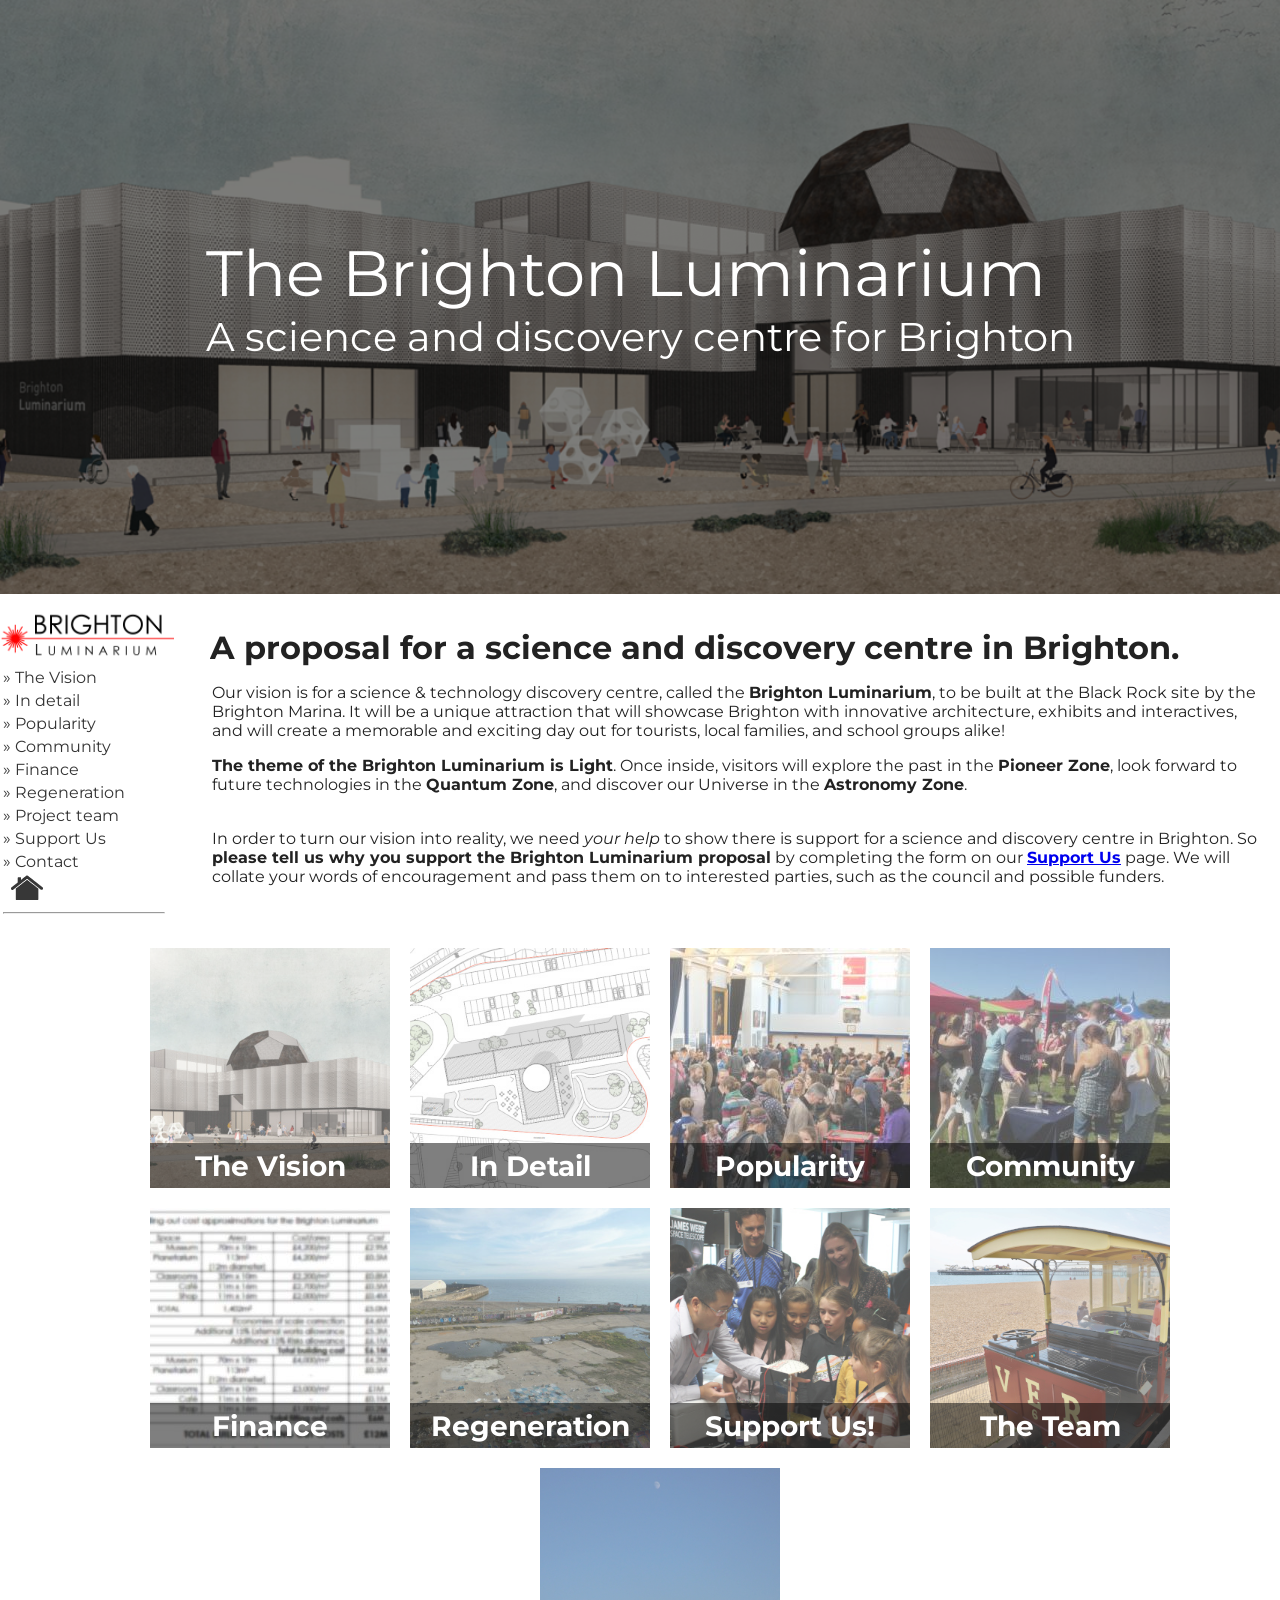
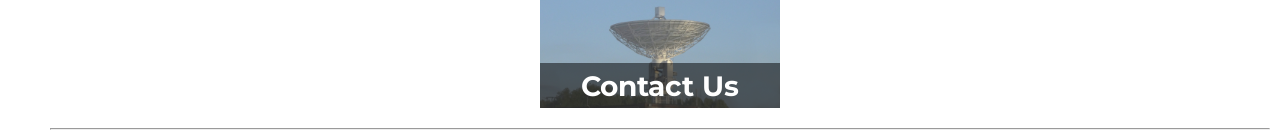
==== commit ddb53d11: "Update index.html" ====
--- a/index.html
+++ b/index.html
@@ -134,7 +134,7 @@
   </div>
        
   <div class="menuimage">  
-  <a href="localcommunity.html">
+  <a href="contact.html">
   <img src="/images/contact_tinysq.jpg">
   <div class="menuimagetext">
     <h3>Contact Us</h3>
@@ -143,11 +143,7 @@
   </div> 
  
    </div>
-
- 
-        <p>The proposing team are in the process of setting up a charity, Brighton Luminarium, to raise funds, develop, build and operate the centre. </p>
-
-   
+  
   <hr>    
 
 </div>
